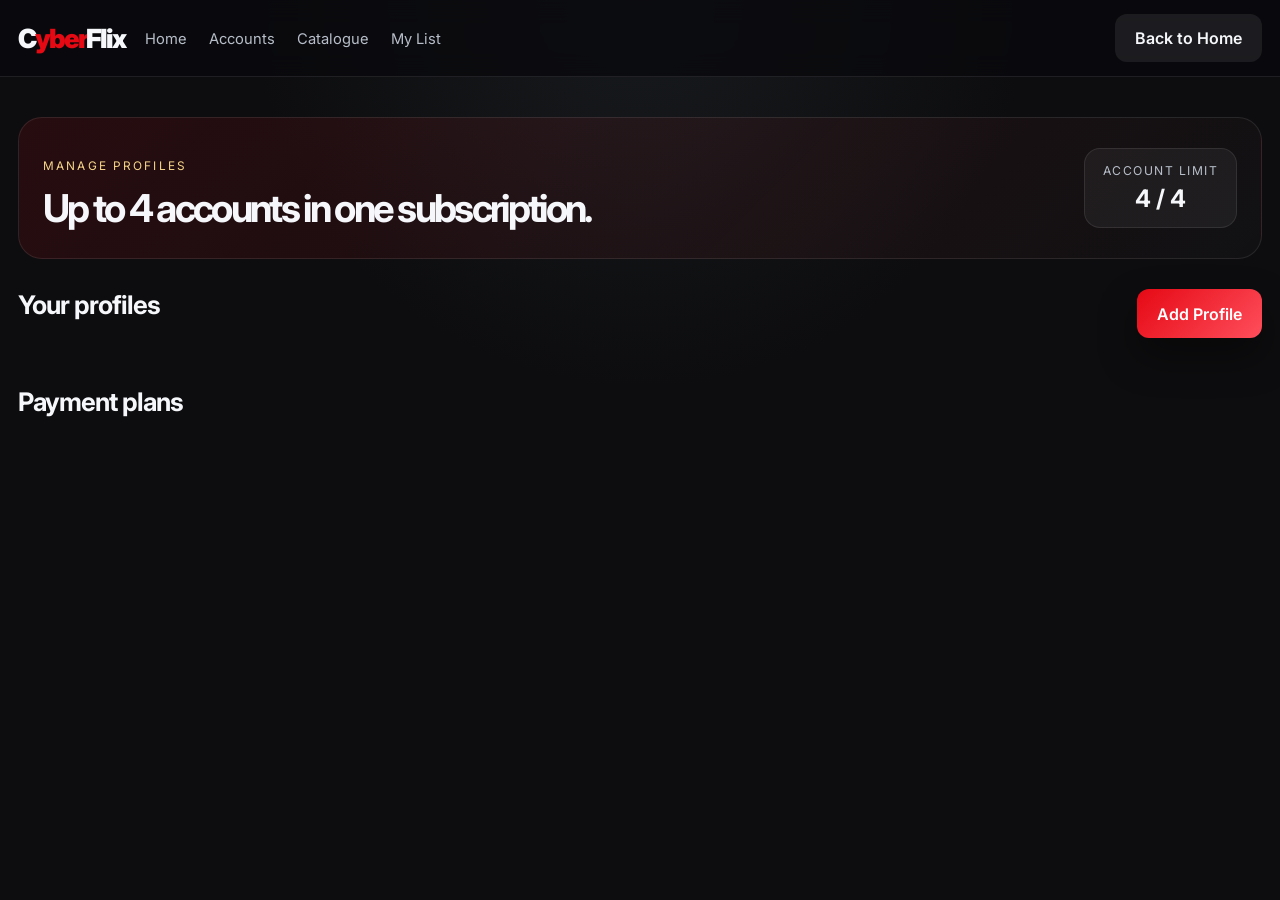
==== accounts.html @ e97c00db "Add a managed account page with four-profile limit and UGX payment plans." ====
<!DOCTYPE html>
<html lang="en">
  <head>
    <meta charset="UTF-8" />
    <meta name="viewport" content="width=device-width, initial-scale=1.0" />
    <title>Cyberflix | Accounts</title>
    <meta name="description" content="Manage your Cyberflix profiles and subscription plans in UGX." />
    <link rel="preconnect" href="https://fonts.googleapis.com" />
    <link rel="preconnect" href="https://fonts.gstatic.com" crossorigin />
    <link href="https://fonts.googleapis.com/css2?family=Inter:wght@400;500;600;700;800;900&display=swap" rel="stylesheet" />
    <link rel="stylesheet" href="assets/css/styles.css" />
  </head>
  <body class="accounts-body">
    <header class="topbar">
      <nav class="nav container">
        <div class="nav-left">
          <div class="logo" aria-label="Cyberflix home">C<span>yber</span>Flix</div>
          <ul class="nav-links">
            <li><a href="index.html">Home</a></li>
            <li><a href="accounts.html">Accounts</a></li>
            <li><a href="index.html#catalogue">Catalogue</a></li>
            <li><a href="index.html#my-list">My List</a></li>
          </ul>
        </div>

        <div class="nav-right">
          <a class="ghost-button" href="index.html">Back to Home</a>
        </div>
      </nav>
    </header>

    <main class="accounts-page container">
      <section class="accounts-hero">
        <div>
          <span class="eyebrow">Manage Profiles</span>
          <h1>Up to 4 accounts in one subscription.</h1>
        </div>
        <div class="account-limit-pill">
          <span class="limit-label">Account limit</span>
          <strong>4 / 4</strong>
        </div>
      </section>

      <section class="profiles-section">
        <div class="section-head-row">
          <div class="section-header">
            <h2>Your profiles</h2>
          </div>
          <button class="primary-button add-profile-btn" type="button">Add Profile</button>
        </div>

        <div class="profile-grid" id="profileGrid"></div>
      </section>

      <section class="plans-section">
        <div class="section-header">
          <h2>Payment plans</h2>
        </div>

        <div class="plans-grid" id="planGrid"></div>
      </section>
    </main>

    <script src="assets/js/accounts.js"></script>
  </body>
</html>
---- assets/css/styles.css ----
:root {
  --bg: #0d0d0f;
  --bg-soft: #15171d;
  --panel: #171b23;
  --panel-alt: #1d222b;
  --card: #1a1d24;
  --card-hover: #232933;
  --text: #f5f7fa;
  --muted: #b7bec9;
  --line: rgba(255, 255, 255, 0.09);
  --red: #e50914;
  --red-dark: #b70810;
  --amber: #f5c451;
  --green: #4de29d;
  --shadow: 0 18px 38px rgba(0, 0, 0, 0.4);
  --radius: 18px;
}

* {
  box-sizing: border-box;
}

html {
  scroll-behavior: smooth;
}

body {
  margin: 0;
  font-family: "Inter", sans-serif;
  background: radial-gradient(circle at top, #171a1d, var(--bg) 35%);
  color: var(--text);
}

img {
  display: block;
  max-width: 100%;
}

a {
  text-decoration: none;
}

button,
input {
  font: inherit;
}

button {
  cursor: pointer;
}

.container {
  width: min(1280px, calc(100% - 36px));
  margin: 0 auto;
}

.topbar {
  position: sticky;
  top: 0;
  z-index: 20;
  background: rgba(10, 10, 13, 0.78);
  backdrop-filter: blur(12px);
  border-bottom: 1px solid var(--line);
}

.nav {
  display: flex;
  justify-content: space-between;
  align-items: center;
  min-height: 76px;
  gap: 24px;
}

.nav-left,
.nav-right {
  display: flex;
  align-items: center;
  gap: 20px;
}

.logo {
  font-size: 1.65rem;
  font-weight: 900;
  color: var(--text);
  letter-spacing: -0.08em;
}

.logo span {
  color: var(--red);
}

.nav-links {
  display: flex;
  align-items: center;
  gap: 22px;
  list-style: none;
  margin: 0;
  padding: 0;
}

.nav-links a {
  color: var(--muted);
  text-decoration: none;
  font-size: 0.92rem;
  transition: color 0.2s ease;
}

.nav-links a:hover {
  color: var(--text);
}

.ghost-button,
.primary-button,
.secondary-button {
  border: none;
  border-radius: 12px;
  transition: transform 0.2s ease, opacity 0.2s ease, background 0.2s ease;
}

.ghost-button,
.secondary-button {
  background: rgba(255, 255, 255, 0.08);
  color: var(--text);
}

.ghost-button,
.primary-button,
.secondary-button {
  padding: 0.9rem 1.25rem;
  font-weight: 600;
}

.primary-button {
  background: linear-gradient(135deg, var(--red), #ff4e5c);
  color: white;
  box-shadow: var(--shadow);
}

.ghost-button:hover,
.primary-button:hover,
.secondary-button:hover {
  transform: translateY(-1px);
}

.accounts-body {
  min-height: 100vh;
}

.accounts-page {
  padding: 40px 0 60px;
}

.accounts-hero {
  display: flex;
  justify-content: space-between;
  align-items: end;
  gap: 20px;
  margin-bottom: 28px;
  padding: 30px 24px;
  border: 1px solid var(--line);
  border-radius: 24px;
  background: linear-gradient(135deg, rgba(229, 9, 20, 0.12), rgba(255, 255, 255, 0.02));
}

.accounts-hero h1 {
  margin: 0;
  font-size: clamp(2.2rem, 3vw, 3.5rem);
  line-height: 1.02;
  letter-spacing: -0.07em;
}

.eyebrow {
  display: inline-block;
  color: #f7d68a;
  font-size: 0.74rem;
  letter-spacing: 0.18em;
  text-transform: uppercase;
  margin-bottom: 16px;
}

.account-limit-pill {
  display: grid;
  gap: 6px;
  padding: 14px 18px;
  border-radius: 16px;
  background: rgba(255, 255, 255, 0.05);
  border: 1px solid rgba(255, 255, 255, 0.09);
  text-align: center;
}

.limit-label {
  color: var(--muted);
  font-size: 0.76rem;
  text-transform: uppercase;
  letter-spacing: 0.12em;
}

.account-limit-pill strong {
  font-size: 1.5rem;
}

.section-header {
  margin-bottom: 18px;
}

.section-header h2 {
  margin: 0;
  font-size: clamp(1.3rem, 2vw, 2rem);
  letter-spacing: -0.04em;
}

.section-head-row {
  display: flex;
  justify-content: space-between;
  align-items: center;
  gap: 18px;
  margin-bottom: 18px;
}

.profiles-section,
.plans-section {
  margin-top: 30px;
}

.profile-grid,
.plans-grid {
  display: grid;
  gap: 18px;
}

.profile-grid {
  grid-template-columns: repeat(4, minmax(200px, 1fr));
}

.profile-card {
  position: relative;
  min-height: 220px;
  padding: 20px;
  border: 1px solid var(--line);
  border-radius: 22px;
  background: linear-gradient(180deg, rgba(255, 255, 255, 0.03), rgba(255, 255, 255, 0.02));
  display: flex;
  flex-direction: column;
  justify-content: space-between;
}

.profile-card.active {
  border-color: rgba(229, 9, 20, 0.7);
  box-shadow: 0 0 0 1px rgba(229, 9, 20, 0.4);
}

.profile-avatar {
  width: 58px;
  height: 58px;
  border-radius: 50%;
  display: grid;
  place-items: center;
  background: linear-gradient(135deg, #7185ff, #8aa0ff);
  font-weight: 800;
  color: white;
}

.profile-meta {
  display: flex;
  align-items: center;
  justify-content: space-between;
  gap: 12px;
}

.profile-card h3 {
  margin: 0;
  font-size: 1.2rem;
}

.profile-card p {
  margin: 6px 0 0;
  color: var(--muted);
}

.profile-status {
  display: inline-flex;
  align-items: center;
  gap: 8px;
  font-size: 0.75rem;
  color: var(--green);
  text-transform: uppercase;
  letter-spacing: 0.08em;
}

.profile-status::before {
  content: "";
  width: 8px;
  height: 8px;
  border-radius: 50%;
  background: var(--green);
}

.profile-card .secondary-button {
  margin-top: 12px;
  width: 100%;
}

.plans-grid {
  grid-template-columns: repeat(3, minmax(220px, 1fr));
}

.plan-card {
  position: relative;
  padding: 22px 20px;
  border: 1px solid var(--line);
  border-radius: 22px;
  background: rgba(255, 255, 255, 0.03);
}

.plan-card.featured {
  background: linear-gradient(180deg, rgba(229, 9, 20, 0.12), rgba(255, 255, 255, 0.02));
  border-color: rgba(229, 9, 20, 0.5);
}

.plan-badge {
  position: absolute;
  top: 18px;
  right: 18px;
  display: inline-block;
  background: rgba(255, 255, 255, 0.08);
  border: 1px solid rgba(255, 255, 255, 0.08);
  border-radius: 999px;
  padding: 0.35rem 0.7rem;
  font-size: 0.68rem;
  letter-spacing: 0.08em;
  text-transform: uppercase;
}

.plan-name {
  margin: 0;
  font-size: 1.3rem;
}

.plan-price {
  display: flex;
  align-items: baseline;
  gap: 8px;
  margin: 18px 0 12px;
}

.plan-price strong {
  font-size: 2.4rem;
  letter-spacing: -0.06em;
}

.plan-price span {
  color: var(--muted);
}

.plan-card ul {
  list-style: none;
  margin: 18px 0 20px;
  padding: 0;
  display: grid;
  gap: 10px;
  color: rgba(255, 255, 255, 0.82);
}

.plan-card li::before {
  content: "✓";
  color: var(--green);
  margin-right: 8px;
}

.plan-card .primary-button,
.plan-card .secondary-button {
  width: 100%;
}

@media (max-width: 980px) {
  .profile-grid {
    grid-template-columns: repeat(2, minmax(200px, 1fr));
  }

  .plans-grid {
    grid-template-columns: 1fr;
  }
}

@media (max-width: 760px) {
  .accounts-hero {
    flex-direction: column;
    align-items: flex-start;
  }

  .profile-grid {
    grid-template-columns: 1fr;
  }

  .section-head-row {
    flex-direction: column;
    align-items: flex-start;
  }
}
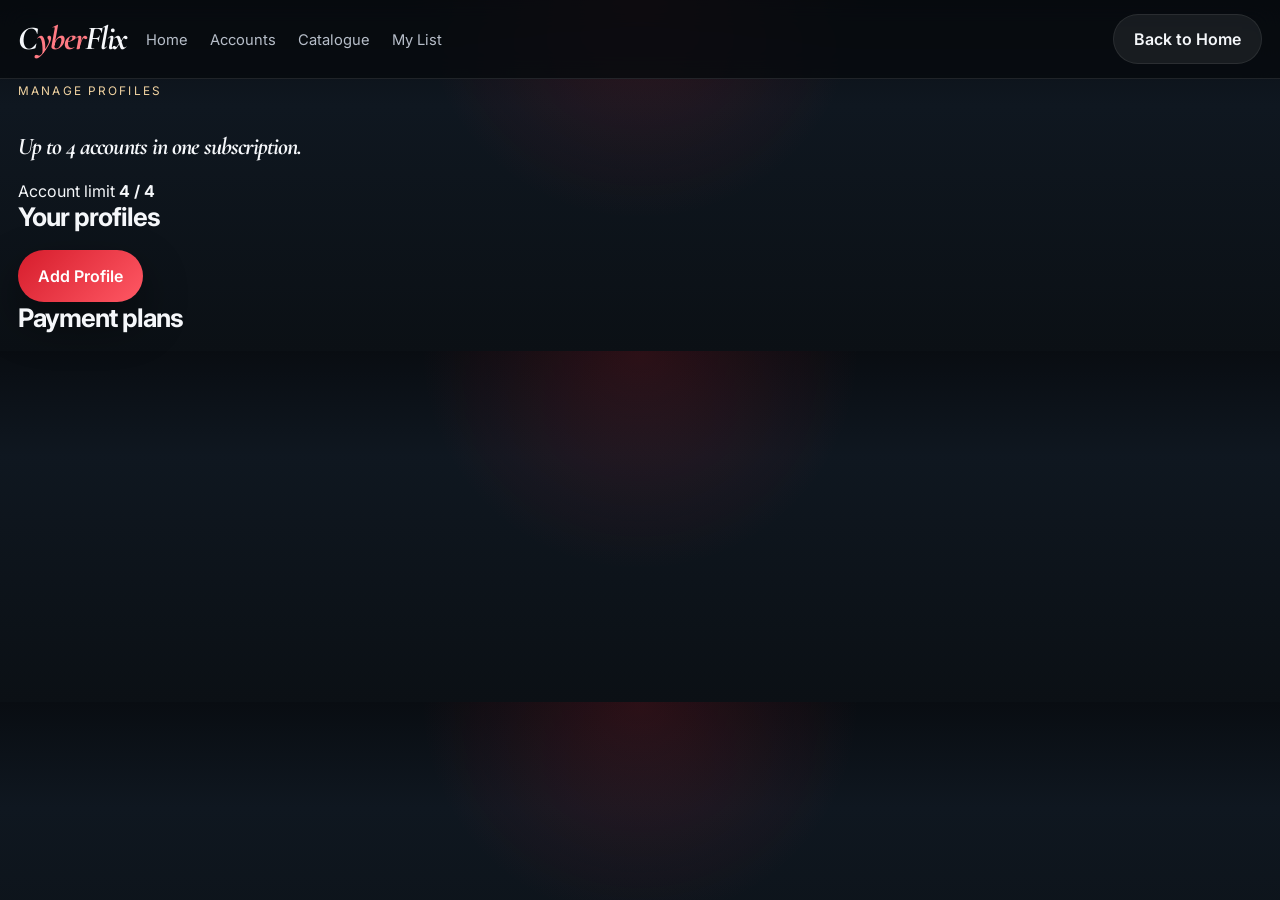
==== commit 59875e40: "Add a more premium cinematic design with elegant calligraphy-inspired serif styling for the CyberFli" ====
--- a/accounts.html
+++ b/accounts.html
@@ -4,10 +4,10 @@
     <meta charset="UTF-8" />
     <meta name="viewport" content="width=device-width, initial-scale=1.0" />
     <title>Cyberflix | Accounts</title>
-    <meta name="description" content="Manage your Cyberflix profiles and subscription plans in UGX." />
+    <meta name="description" content="Manage your Cyberflix profiles and subscription plans in a refined streaming experience." />
     <link rel="preconnect" href="https://fonts.googleapis.com" />
     <link rel="preconnect" href="https://fonts.gstatic.com" crossorigin />
-    <link href="https://fonts.googleapis.com/css2?family=Inter:wght@400;500;600;700;800;900&display=swap" rel="stylesheet" />
+    <link href="https://fonts.googleapis.com/css2?family=Cormorant+Garamond:wght@400;500;600;700&family=Inter:wght@400;500;600;700;800;900&display=swap" rel="stylesheet" />
     <link rel="stylesheet" href="assets/css/styles.css" />
   </head>
   <body class="accounts-body">
--- a/assets/css/styles.css
+++ b/assets/css/styles.css
@@ -1,19 +1,23 @@
 :root {
-  --bg: #0d0d0f;
-  --bg-soft: #15171d;
-  --panel: #171b23;
-  --panel-alt: #1d222b;
-  --card: #1a1d24;
-  --card-hover: #232933;
+  --bg: #0a0e13;
+  --bg-strong: #0f1720;
+  --bg-soft: #121a23;
+  --panel: rgba(18, 22, 31, 0.95);
+  --panel-alt: rgba(24, 31, 40, 0.92);
+  --card: rgba(255, 255, 255, 0.04);
+  --card-hover: rgba(255, 255, 255, 0.06);
   --text: #f5f7fa;
   --muted: #b7bec9;
-  --line: rgba(255, 255, 255, 0.09);
-  --red: #e50914;
-  --red-dark: #b70810;
-  --amber: #f5c451;
-  --green: #4de29d;
-  --shadow: 0 18px 38px rgba(0, 0, 0, 0.4);
-  --radius: 18px;
+  --line: rgba(255, 255, 255, 0.1);
+  --red: #d61d2c;
+  --red-dark: #a9121d;
+  --rose: #ff7a83;
+  --gold: #f1d3a1;
+  --amber: #f7c667;
+  --green: #62e0a1;
+  --shadow: 0 20px 45px rgba(0, 0, 0, 0.45);
+  --radius: 20px;
+  --serif: "Cormorant Garamond", Georgia, serif;
 }
 
 * {
@@ -27,7 +31,9 @@
 body {
   margin: 0;
   font-family: "Inter", sans-serif;
-  background: radial-gradient(circle at top, #171a1d, var(--bg) 35%);
+  background:
+    radial-gradient(circle at top, rgba(214, 29, 44, 0.17), transparent 30%),
+    linear-gradient(180deg, #090d12 0%, #0f1720 30%, #0b1015 100%);
   color: var(--text);
 }
 
@@ -58,8 +64,8 @@
   position: sticky;
   top: 0;
   z-index: 20;
-  background: rgba(10, 10, 13, 0.78);
-  backdrop-filter: blur(12px);
+  background: rgba(7, 10, 14, 0.8);
+  backdrop-filter: blur(14px);
   border-bottom: 1px solid var(--line);
 }
 
@@ -67,7 +73,7 @@
   display: flex;
   justify-content: space-between;
   align-items: center;
-  min-height: 76px;
+  min-height: 78px;
   gap: 24px;
 }
 
@@ -78,15 +84,26 @@
   gap: 20px;
 }
 
+.logo,
+.hero-copy h1,
+.auth-brand,
+.accounts-hero h1,
+.auth-copy h1 {
+  font-family: var(--serif);
+  letter-spacing: -0.04em;
+  font-style: italic;
+}
+
 .logo {
-  font-size: 1.65rem;
-  font-weight: 900;
+  font-size: 2.1rem;
+  font-weight: 700;
   color: var(--text);
-  letter-spacing: -0.08em;
-}
-
-.logo span {
-  color: var(--red);
+  line-height: 1;
+}
+
+.logo span,
+.auth-brand span {
+  color: var(--rose);
 }
 
 .nav-links {
@@ -100,27 +117,56 @@
 
 .nav-links a {
   color: var(--muted);
-  text-decoration: none;
   font-size: 0.92rem;
   transition: color 0.2s ease;
 }
 
 .nav-links a:hover {
   color: var(--text);
+}
+
+.search-box {
+  display: flex;
+  align-items: center;
+  gap: 10px;
+  min-width: 210px;
+  padding: 0.72rem 0.9rem;
+  border-radius: 999px;
+  border: 1px solid rgba(255, 255, 255, 0.08);
+  background: rgba(255, 255, 255, 0.04);
+}
+
+.search-box svg {
+  width: 16px;
+  height: 16px;
+  fill: var(--muted);
+}
+
+.search-box input {
+  width: 100%;
+  border: none;
+  outline: none;
+  background: transparent;
+  color: var(--text);
+}
+
+.search-box input::placeholder {
+  color: var(--muted);
 }
 
 .ghost-button,
 .primary-button,
 .secondary-button {
   border: none;
-  border-radius: 12px;
+  border-radius: 999px;
   transition: transform 0.2s ease, opacity 0.2s ease, background 0.2s ease;
 }
 
 .ghost-button,
 .secondary-button {
-  background: rgba(255, 255, 255, 0.08);
+  background: rgba(255, 255, 255, 0.07);
   color: var(--text);
+  border: 1px solid rgba(255, 255, 255, 0.08);
 }
 
 .ghost-button,
@@ -131,7 +177,7 @@
 }
 
 .primary-button {
-  background: linear-gradient(135deg, var(--red), #ff4e5c);
+  background: linear-gradient(135deg, var(--red), #ff5864);
   color: white;
   box-shadow: var(--shadow);
 }
@@ -142,61 +188,143 @@
   transform: translateY(-1px);
 }
 
-.accounts-body {
+.page-shell {
   min-height: 100vh;
 }
 
-.accounts-page {
-  padding: 40px 0 60px;
-}
-
-.accounts-hero {
+.welcome-banner {
   display: flex;
   justify-content: space-between;
-  align-items: end;
-  gap: 20px;
-  margin-bottom: 28px;
-  padding: 30px 24px;
+  align-items: center;
+  gap: 12px;
+  margin-top: 20px;
+  padding: 14px 18px;
   border: 1px solid var(--line);
-  border-radius: 24px;
-  background: linear-gradient(135deg, rgba(229, 9, 20, 0.12), rgba(255, 255, 255, 0.02));
-}
-
-.accounts-hero h1 {
-  margin: 0;
-  font-size: clamp(2.2rem, 3vw, 3.5rem);
-  line-height: 1.02;
-  letter-spacing: -0.07em;
+  border-radius: 16px;
+  background: rgba(255, 255, 255, 0.03);
+  color: var(--muted);
+}
+
+.welcome-banner > div {
+  display: flex;
+  align-items: center;
+  gap: 12px;
+}
+
+.welcome-chip {
+  display: inline-flex;
+  align-items: center;
+  border-radius: 999px;
+  padding: 0.3rem 0.7rem;
+  background: rgba(97, 224, 161, 0.12);
+  color: var(--green);
+  font-size: 0.7rem;
+  letter-spacing: 0.12em;
+  text-transform: uppercase;
+  font-weight: 700;
+}
+
+.hero {
+  position: relative;
+  overflow: hidden;
+  min-height: 700px;
+  display: flex;
+  align-items: center;
+  padding-top: 40px;
+}
+
+.hero-backdrop {
+  position: absolute;
+  inset: 0;
+  background:
+    linear-gradient(90deg, rgba(8, 10, 13, 0.9), rgba(8, 10, 13, 0.42) 42%, rgba(8, 10, 13, 0.2)),
+    url("https://images.unsplash.com/photo-1517604931442-7e0c8ed2963c?auto=format&fit=crop&w=1600&q=80") center/cover no-repeat;
+  transform: scale(1.06);
+}
+
+.hero-overlay {
+  position: absolute;
+  inset: 0;
+  background: linear-gradient(180deg, rgba(9, 13, 18, 0.18), rgba(9, 13, 18, 0.8));
+}
+
+.hero-inner {
+  position: relative;
+  z-index: 2;
+  width: min(1280px, calc(100% - 36px));
+}
+
+.hero-copy {
+  max-width: 620px;
+  padding: 48px 0 72px;
 }
 
 .eyebrow {
   display: inline-block;
-  color: #f7d68a;
+  color: var(--gold);
   font-size: 0.74rem;
   letter-spacing: 0.18em;
   text-transform: uppercase;
-  margin-bottom: 16px;
-}
-
-.account-limit-pill {
-  display: grid;
-  gap: 6px;
-  padding: 14px 18px;
-  border-radius: 16px;
-  background: rgba(255, 255, 255, 0.05);
-  border: 1px solid rgba(255, 255, 255, 0.09);
-  text-align: center;
-}
-
-.limit-label {
-  color: var(--muted);
-  font-size: 0.76rem;
-  text-transform: uppercase;
-  letter-spacing: 0.12em;
-}
-
-.account-limit-pill strong {
-  font-size: 1.5rem;
+  margin-bottom: 14px;
+}
+
+.hero-copy h1 {
+  margin: 0;
+  font-size: clamp(4rem, 8vw, 7rem);
+  line-height: 0.9;
+  font-weight: 600;
+  color: white;
+  text-shadow: 0 12px 30px rgba(0, 0, 0, 0.35);
+}
+
+.meta-row {
+  display: flex;
+  flex-wrap: wrap;
+  gap: 12px;
+  margin: 18px 0 22px;
+  font-size: 0.82rem;
+  color: rgba(255, 255, 255, 0.9);
+}
+
+.meta-row span {
+  display: inline-flex;
+  align-items: center;
+  justify-content: center;
+  padding: 0.5rem 0.8rem;
+  border-radius: 999px;
+  background: rgba(255, 255, 255, 0.08);
+  border: 1px solid rgba(255, 255, 255, 0.08);
+}
+
+.hero-copy p {
+  margin: 0;
+  max-width: 560px;
+  font-size: 1.06rem;
+  line-height: 1.7;
+  color: rgba(255, 255, 255, 0.82);
+}
+
+.cta-row {
+  display: flex;
+  flex-wrap: wrap;
+  gap: 16px;
+  margin-top: 28px;
+}
+
+.primary-button,
+.secondary-button {
+  min-height: 52px;
+  display: inline-flex;
+  align-items: center;
+  justify-content: center;
+}
+
+.secondary-button {
+  background: rgba(255, 255, 255, 0.09);
+}
+
+.content-panel {
+  padding: 22px 0 32px;
 }
 
 .section-header {
@@ -205,193 +333,524 @@
 
 .section-header h2 {
   margin: 0;
-  font-size: clamp(1.3rem, 2vw, 2rem);
+  font-size: clamp(1.5rem, 2vw, 2.2rem);
   letter-spacing: -0.04em;
 }
 
-.section-head-row {
+.movie-row {
+  display: grid;
+  grid-template-columns: repeat(6, minmax(160px, 1fr));
+  gap: 18px;
+  overflow-x: auto;
+  scrollbar-width: thin;
+  scrollbar-color: rgba(255, 255, 255, 0.2) transparent;
+}
+
+.movie-row::-webkit-scrollbar {
+  height: 8px;
+}
+
+.movie-row::-webkit-scrollbar-thumb {
+  background: rgba(255, 255, 255, 0.18);
+  border-radius: 999px;
+}
+
+.movie-card {
+  position: relative;
+  border-radius: 22px;
+  overflow: hidden;
+  border: 1px solid rgba(255, 255, 255, 0.08);
+  background: rgba(255, 255, 255, 0.02);
+  box-shadow: var(--shadow);
+  transition: transform 0.25s ease, border-color 0.25s ease;
+}
+
+.movie-card:hover {
+  transform: translateY(-4px);
+  border-color: rgba(255, 255, 255, 0.14);
+}
+
+.movie-card img {
+  width: 100%;
+  height: 260px;
+  object-fit: cover;
+}
+
+.movie-card .card-info {
+  position: absolute;
+  inset: auto 0 0 0;
+  padding: 18px 16px 14px;
+  background: linear-gradient(180deg, transparent, rgba(7, 10, 14, 0.9));
+}
+
+.movie-card h3 {
+  margin: 0;
+  font-size: 1rem;
+  font-weight: 700;
+  letter-spacing: -0.02em;
+}
+
+.movie-card small {
+  display: block;
+  margin-top: 4px;
+  color: rgba(255, 255, 255, 0.7);
+}
+
+.movie-grid {
+  display: grid;
+  grid-template-columns: repeat(5, minmax(180px, 1fr));
+  gap: 18px;
+}
+
+.filter-chips {
+  display: flex;
+  flex-wrap: wrap;
+  gap: 10px;
+}
+
+.filter-chip {
+  border: 1px solid rgba(255, 255, 255, 0.08);
+  border-radius: 999px;
+  background: rgba(255, 255, 255, 0.04);
+  color: var(--muted);
+  padding: 0.55rem 0.9rem;
+  font-size: 0.82rem;
+}
+
+.filter-chip.active {
+  background: rgba(214, 29, 44, 0.16);
+  color: white;
+  border-color: rgba(214, 29, 44, 0.4);
+}
+
+.modal {
+  position: fixed;
+  inset: 0;
+  z-index: 50;
+  display: flex;
+  align-items: center;
+  justify-content: center;
+  padding: 24px;
+}
+
+.modal.hidden {
+  display: none;
+}
+
+.modal-backdrop {
+  position: absolute;
+  inset: 0;
+  background: rgba(4, 7, 10, 0.75);
+}
+
+.modal-card {
+  position: relative;
+  z-index: 1;
+  width: min(920px, 100%);
+  display: grid;
+  grid-template-columns: 1.2fr 1fr;
+  border-radius: 28px;
+  overflow: hidden;
+  background: #101720;
+  border: 1px solid var(--line);
+  box-shadow: var(--shadow);
+}
+
+.modal-media {
+  min-height: 440px;
+  background: linear-gradient(135deg, rgba(214, 29, 44, 0.22), rgba(255, 255, 255, 0.04));
+}
+
+.modal-media img {
+  width: 100%;
+  height: 100%;
+  object-fit: cover;
+}
+
+.modal-content {
+  padding: 28px 24px;
+}
+
+.modal-header-row {
   display: flex;
   justify-content: space-between;
-  align-items: center;
-  gap: 18px;
-  margin-bottom: 18px;
-}
-
-.profiles-section,
-.plans-section {
-  margin-top: 30px;
-}
-
-.profile-grid,
-.plans-grid {
+  align-items: flex-start;
+  gap: 16px;
+}
+
+.modal-header-row h3 {
+  margin: 0;
+  font-size: clamp(2rem, 3vw, 2.8rem);
+  font-family: var(--serif);
+  letter-spacing: -0.04em;
+  line-height: 0.94;
+}
+
+.bookmark-button {
+  border: 1px solid rgba(255, 255, 255, 0.08);
+  background: rgba(255, 255, 255, 0.04);
+  color: var(--text);
+  border-radius: 999px;
+  padding: 0.7rem 0.9rem;
+}
+
+.meta-row.compact {
+  margin: 16px 0 18px;
+}
+
+.modal-content p {
+  color: var(--muted);
+  line-height: 1.7;
+}
+
+.genre-tags {
+  display: flex;
+  flex-wrap: wrap;
+  gap: 10px;
+  margin: 18px 0;
+}
+
+.genre-tag {
+  padding: 0.4rem 0.8rem;
+  border-radius: 999px;
+  background: rgba(255, 255, 255, 0.04);
+  color: white;
+  font-size: 0.8rem;
+}
+
+.modal-actions {
+  display: flex;
+  gap: 12px;
+  margin-top: 8px;
+}
+
+.close-modal {
+  position: absolute;
+  top: 12px;
+  right: 12px;
+  z-index: 2;
+  width: 36px;
+  height: 36px;
+  border-radius: 50%;
+  border: 1px solid rgba(255, 255, 255, 0.14);
+  background: rgba(0, 0, 0, 0.45);
+  color: white;
+  font-size: 1.4rem;
+}
+
+.auth-page-body {
+  min-height: 100vh;
+  background: linear-gradient(135deg, #080b10, #0f1720 50%, #090d12);
+}
+
+.auth-shell {
+  min-height: 100vh;
+  display: grid;
+  grid-template-columns: 1.1fr 1fr;
+}
+
+.auth-visual {
+  position: relative;
+  display: flex;
+  align-items: center;
+  justify-content: center;
+  overflow: hidden;
+  background:
+    linear-gradient(135deg, rgba(214, 29, 44, 0.28), rgba(7, 11, 16, 0.7)),
+    url("https://images.unsplash.com/photo-1489599849927-2ee91cede3ba?auto=format&fit=crop&w=1200&q=80") center/cover no-repeat;
+}
+
+.auth-visual-content {
+  width: min(560px, calc(100% - 48px));
+  padding: 42px 0;
+}
+
+.auth-brand {
+  display: inline-block;
+  font-size: clamp(3rem, 5vw, 4.5rem);
+  font-weight: 700;
+  color: white;
+  line-height: 0.9;
+}
+
+.auth-copy {
+  margin-top: 26px;
+  max-width: 420px;
+}
+
+.badge {
+  display: inline-flex;
+  align-items: center;
+  padding: 0.4rem 0.8rem;
+  border-radius: 999px;
+  background: rgba(255, 255, 255, 0.08);
+  border: 1px solid rgba(255, 255, 255, 0.12);
+  color: var(--gold);
+  letter-spacing: 0.12em;
+  text-transform: uppercase;
+  font-size: 0.72rem;
+}
+
+.auth-copy h1 {
+  margin: 18px 0 12px;
+  color: white;
+  font-size: clamp(3rem, 4vw, 4.5rem);
+  line-height: 0.92;
+}
+
+.auth-copy p {
+  margin: 0;
+  color: rgba(255, 255, 255, 0.8);
+  font-size: 1.08rem;
+  line-height: 1.7;
+}
+
+.auth-panel {
+  display: flex;
+  align-items: center;
+  justify-content: center;
+  padding: 28px 18px;
+}
+
+.auth-box {
+  width: min(520px, 100%);
+  padding: 32px 30px;
+  border: 1px solid var(--line);
+  border-radius: 28px;
+  background: rgba(15, 21, 31, 0.88);
+  box-shadow: var(--shadow);
+}
+
+.auth-toggle {
+  display: grid;
+  grid-template-columns: repeat(2, 1fr);
+  gap: 8px;
+  padding: 6px;
+  margin: 20px 0 24px;
+  background: rgba(255, 255, 255, 0.03);
+  border: 1px solid rgba(255, 255, 255, 0.08);
+  border-radius: 14px;
+}
+
+.auth-toggle button {
+  border: none;
+  background: transparent;
+  color: var(--muted);
+  padding: 0.8rem 1rem;
+  border-radius: 10px;
+  font-weight: 700;
+}
+
+.auth-toggle button.active {
+  background: rgba(214, 29, 44, 0.18);
+  color: white;
+}
+
+.auth-form-stack {
   display: grid;
   gap: 18px;
 }
 
-.profile-grid {
-  grid-template-columns: repeat(4, minmax(200px, 1fr));
-}
-
-.profile-card {
-  position: relative;
-  min-height: 220px;
-  padding: 20px;
-  border: 1px solid var(--line);
-  border-radius: 22px;
-  background: linear-gradient(180deg, rgba(255, 255, 255, 0.03), rgba(255, 255, 255, 0.02));
-  display: flex;
-  flex-direction: column;
-  justify-content: space-between;
-}
-
-.profile-card.active {
-  border-color: rgba(229, 9, 20, 0.7);
-  box-shadow: 0 0 0 1px rgba(229, 9, 20, 0.4);
-}
-
-.profile-avatar {
-  width: 58px;
-  height: 58px;
-  border-radius: 50%;
+.auth-form-stack h2 {
+  margin: 0;
+  font-size: 2rem;
+  letter-spacing: -0.05em;
+}
+
+.subtext {
+  margin: -8px 0 0;
+  color: var(--muted);
+}
+
+.auth-form-stack label {
   display: grid;
-  place-items: center;
-  background: linear-gradient(135deg, #7185ff, #8aa0ff);
-  font-weight: 800;
-  color: white;
-}
-
-.profile-meta {
+  gap: 8px;
+  color: var(--muted);
+  font-size: 0.9rem;
+}
+
+.auth-form-stack input {
+  width: 100%;
+  border-radius: 14px;
+  border: 1px solid rgba(255, 255, 255, 0.08);
+  background: rgba(255, 255, 255, 0.02);
+  color: var(--text);
+  padding: 0.9rem 1rem;
+  outline: none;
+}
+
+.auth-form-stack input:focus {
+  border-color: rgba(214, 29, 44, 0.7);
+  box-shadow: 0 0 0 3px rgba(214, 29, 44, 0.15);
+}
+
+.auth-row {
   display: flex;
   align-items: center;
   justify-content: space-between;
   gap: 12px;
-}
-
-.profile-card h3 {
-  margin: 0;
-  font-size: 1.2rem;
-}
-
-.profile-card p {
-  margin: 6px 0 0;
-  color: var(--muted);
-}
-
-.profile-status {
-  display: inline-flex;
-  align-items: center;
-  gap: 8px;
-  font-size: 0.75rem;
-  color: var(--green);
+  color: var(--muted);
+  font-size: 0.9rem;
+}
+
+.remember {
+  display: flex;
+  align-items: center;
+  gap: 10px;
+  grid-template-columns: none;
+}
+
+.remember input {
+  width: 16px;
+  height: 16px;
+}
+
+.text-link,
+.auth-switch-link {
+  color: var(--gold);
+}
+
+.auth-submit {
+  width: 100%;
+}
+
+.auth-divider {
+  position: relative;
+  text-align: center;
+  color: var(--muted);
+  font-size: 0.82rem;
+  letter-spacing: 0.12em;
   text-transform: uppercase;
-  letter-spacing: 0.08em;
-}
-
-.profile-status::before {
+}
+
+.auth-divider::before {
   content: "";
-  width: 8px;
-  height: 8px;
-  border-radius: 50%;
-  background: var(--green);
-}
-
-.profile-card .secondary-button {
-  margin-top: 12px;
-  width: 100%;
-}
-
-.plans-grid {
-  grid-template-columns: repeat(3, minmax(220px, 1fr));
-}
-
-.plan-card {
+  position: absolute;
+  left: 0;
+  right: 0;
+  top: 50%;
+  height: 1px;
+  background: rgba(255, 255, 255, 0.08);
+  z-index: 0;
+}
+
+.auth-divider {
   position: relative;
-  padding: 22px 20px;
-  border: 1px solid var(--line);
-  border-radius: 22px;
-  background: rgba(255, 255, 255, 0.03);
-}
-
-.plan-card.featured {
-  background: linear-gradient(180deg, rgba(229, 9, 20, 0.12), rgba(255, 255, 255, 0.02));
-  border-color: rgba(229, 9, 20, 0.5);
-}
-
-.plan-badge {
-  position: absolute;
-  top: 18px;
-  right: 18px;
-  display: inline-block;
-  background: rgba(255, 255, 255, 0.08);
+  z-index: 1;
+}
+
+.auth-divider::after {
+  content: "or continue with";
+  position: relative;
+  z-index: 1;
+  background: rgba(15, 21, 31, 0.88);
+  padding: 0 12px;
+}
+
+#signupForm .auth-divider::after {
+  content: "or join with";
+}
+
+.alt-auth {
+  display: grid;
+  grid-template-columns: 1fr 1fr;
+  gap: 10px;
+}
+
+.alt-auth button {
   border: 1px solid rgba(255, 255, 255, 0.08);
-  border-radius: 999px;
-  padding: 0.35rem 0.7rem;
-  font-size: 0.68rem;
-  letter-spacing: 0.08em;
-  text-transform: uppercase;
-}
-
-.plan-name {
-  margin: 0;
-  font-size: 1.3rem;
-}
-
-.plan-price {
-  display: flex;
-  align-items: baseline;
-  gap: 8px;
-  margin: 18px 0 12px;
-}
-
-.plan-price strong {
-  font-size: 2.4rem;
-  letter-spacing: -0.06em;
-}
-
-.plan-price span {
-  color: var(--muted);
-}
-
-.plan-card ul {
-  list-style: none;
-  margin: 18px 0 20px;
-  padding: 0;
-  display: grid;
-  gap: 10px;
-  color: rgba(255, 255, 255, 0.82);
-}
-
-.plan-card li::before {
-  content: "✓";
-  color: var(--green);
-  margin-right: 8px;
-}
-
-.plan-card .primary-button,
-.plan-card .secondary-button {
-  width: 100%;
+  background: rgba(255, 255, 255, 0.02);
+  color: white;
+  border-radius: 12px;
+  padding: 0.8rem 1rem;
+}
+
+.auth-bottom {
+  margin: 16px 0 0;
+  text-align: center;
+  color: var(--muted);
+}
+
+#authMessage {
+  min-height: 20px;
+  color: #ffb4bb;
+  font-size: 0.88rem;
+}
+
+#authMessage.error {
+  color: #ff867d;
+}
+
+#authMessage.success {
+  color: #98f7c8;
 }
 
 @media (max-width: 980px) {
-  .profile-grid {
-    grid-template-columns: repeat(2, minmax(200px, 1fr));
-  }
-
-  .plans-grid {
+  .movie-row {
+    grid-template-columns: repeat(4, minmax(160px, 1fr));
+  }
+
+  .movie-grid {
+    grid-template-columns: repeat(2, minmax(180px, 1fr));
+  }
+
+  .auth-shell {
     grid-template-columns: 1fr;
   }
+
+  .auth-visual {
+    min-height: 380px;
+  }
 }
 
 @media (max-width: 760px) {
+  .nav {
+    flex-wrap: wrap;
+    padding: 8px 0 14px;
+  }
+
+  .nav-left,
+  .nav-right {
+    width: 100%;
+    justify-content: space-between;
+    flex-wrap: wrap;
+  }
+
+  .nav-links {
+    gap: 14px;
+    font-size: 0.8rem;
+  }
+
+  .search-box {
+    min-width: 0;
+    flex: 1;
+  }
+
+  .hero {
+    min-height: 560px;
+  }
+
+  .movie-row {
+    grid-template-columns: repeat(2, minmax(150px, 1fr));
+  }
+
+  .movie-grid {
+    grid-template-columns: 1fr;
+  }
+
+  .modal-card {
+    grid-template-columns: 1fr;
+  }
+
+  .modal-media {
+    min-height: 260px;
+  }
+
   .accounts-hero {
     flex-direction: column;
     align-items: flex-start;
   }
 
-  .profile-grid {
-    grid-template-columns: 1fr;
-  }
-
   .section-head-row {
     flex-direction: column;
     align-items: flex-start;
